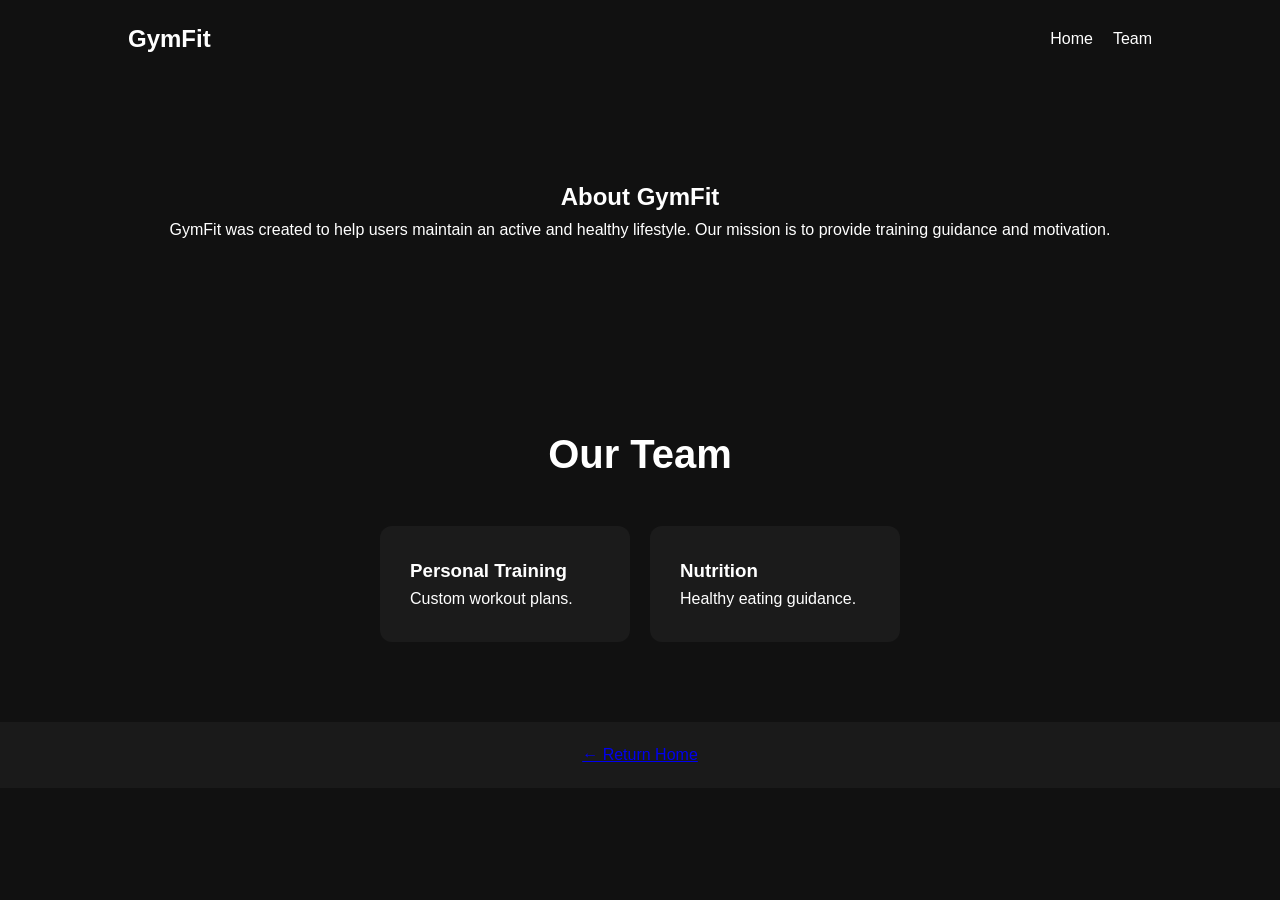
==== about.html @ f9838334 "Added About page" ====
<!DOCTYPE html>
<html>

<head>

<meta charset="UTF-8">

<meta name="viewport"
content="width=device-width, initial-scale=1">

<title>About Us | GymFit</title>

<link rel="stylesheet"
href="style.css">

</head>

<body>

<nav>

<h1>GymFit</h1>

<ul>

<li>
<a href="index.html">
Home
</a>
</li>

<li>
<a href="#team">
Team
</a>
</li>

</ul>

</nav>

<section class="about-page">

<h1>
About GymFit
</h1>

<p>

GymFit was created to help users maintain an active and healthy lifestyle.

Our mission is to provide training guidance and motivation.

</p>

</section>

<section
id="team">

<h2>
Our Team
</h2>

<div class="cards">

<div class="card">

<h3>
Personal Training
</h3>

<p>
Custom workout plans.
</p>

</div>

<div class="card">

<h3>
Nutrition
</h3>

<p>
Healthy eating guidance.
</p>

</div>

</div>

</section>

<footer>

<a href="index.html">

← Return Home

</a>

</footer>

</body>

</html>
---- style.css ----
* {
    margin: 0;
    padding: 0;
    box-sizing: border-box;
    font-family: 'Poppins', sans-serif;
}

body {
    background: #111;
    color: white;
    line-height: 1.6;
}

header {
    background: #1a1a1a;
    position: sticky;
    top: 0;
    z-index: 1000;
}

nav {
    display: flex;
    justify-content: space-between;
    align-items: center;
    padding: 20px 10%;
}

.logo {
    color: #ff2e2e;
    font-size: 28px;
}

nav ul {
    display: flex;
    gap: 20px;
    list-style: none;
}

nav a {
    color: white;
    text-decoration: none;
    transition: 0.3s;
}

nav a:hover {
    color: #ff2e2e;
}

.hero {
    height: 90vh;
    background: linear-gradient(rgba(0,0,0,0.6), rgba(0,0,0,0.6)),
    url('https://images.unsplash.com/photo-1517838277536-f5f99be501cd?q=80&w=1400&auto=format&fit=crop');

    background-size: cover;
    background-position: center;

    display: flex;
    justify-content: center;
    align-items: center;
    text-align: center;
}

.hero-content h2 {
    font-size: 60px;
    margin-bottom: 10px;
}

.hero-content p {
    font-size: 20px;
    margin-bottom: 20px;
}

.hero-content button {
    background: #ff2e2e;
    color: white;
    border: none;
    padding: 14px 30px;
    border-radius: 8px;
    cursor: pointer;
    transition: 0.3s;
    font-size: 16px;
}

.hero-content button:hover {
    background: #ff5555;
}

section {
    padding: 80px 10%;
}

section h2 {
    text-align: center;
    margin-bottom: 40px;
    font-size: 40px;
}

.cards,
.plan-container,
.gallery-container {
    display: grid;
    grid-template-columns: repeat(auto-fit, minmax(250px, 1fr));
    gap: 25px;
}

.card,
.plan {
    background: #1f1f1f;
    padding: 30px;
    border-radius: 15px;
    transition: 0.3s;
}

.card:hover,
.plan:hover {
    transform: translateY(-5px);
}

.popular {
    border: 2px solid #ff2e2e;
}

.plan ul {
    margin-top: 15px;
    list-style: none;
}

.plan ul li {
    margin: 10px 0;
}

.gallery img {
    width: 100%;
    border-radius: 15px;
    height: 300px;
    object-fit: cover;
}

.contact form {
    max-width: 600px;
    margin: auto;

    display: flex;
    flex-direction: column;
    gap: 20px;
}

.contact input,
.contact textarea {
    padding: 15px;
    border: none;
    border-radius: 10px;
    font-size: 16px;
}

.contact button {
    padding: 15px;
    border: none;
    border-radius: 10px;
    background: #ff2e2e;
    color: white;
    font-size: 16px;
    cursor: pointer;
}

footer {
    background: #1a1a1a;
    text-align: center;
    padding: 20px;
}

@media(max-width: 768px) {

    nav {
        flex-direction: column;
        gap: 15px;
    }

    .hero-content h2 {
        font-size: 40px;
    }

    .hero-content p {
        font-size: 18px;
    }
}
.about-page{

padding:100px 10%;

text-align:center;

}

.cards{

display:flex;

gap:20px;

justify-content:center;

margin-top:40px;

}

.card{

padding:30px;

background:#1b1b1b;

border-radius:12px;

width:250px;

}
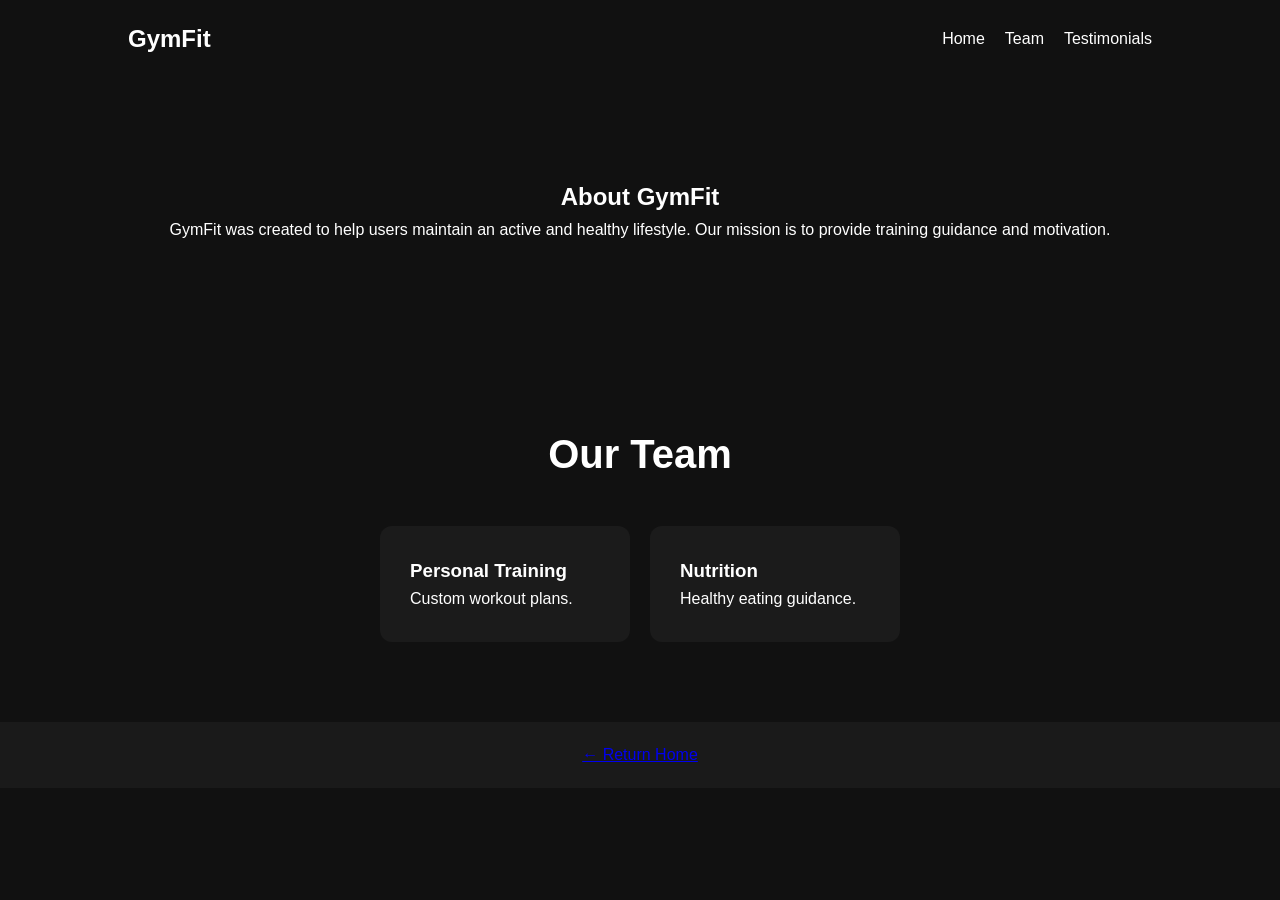
==== commit b9211e2a: "Added About page" ====
--- a/about.html
+++ b/about.html
@@ -33,6 +33,13 @@
 <a href="#team">
 Team
 </a>
+</li>
+<li>
+<a href="testimonials.html">
+Testimonials
+</a>
+</li>
+</ul>
 </li>
 
 </ul>
--- a/style.css
+++ b/style.css
@@ -215,4 +215,24 @@
 width:250px;
 
 }
-
+.testimonials{
+
+padding:100px 10%;
+
+text-align:center;
+
+}
+
+.review{
+
+background:#1a1a1a;
+
+padding:30px;
+
+margin:20px auto;
+
+max-width:700px;
+
+border-radius:15px;
+
+}
